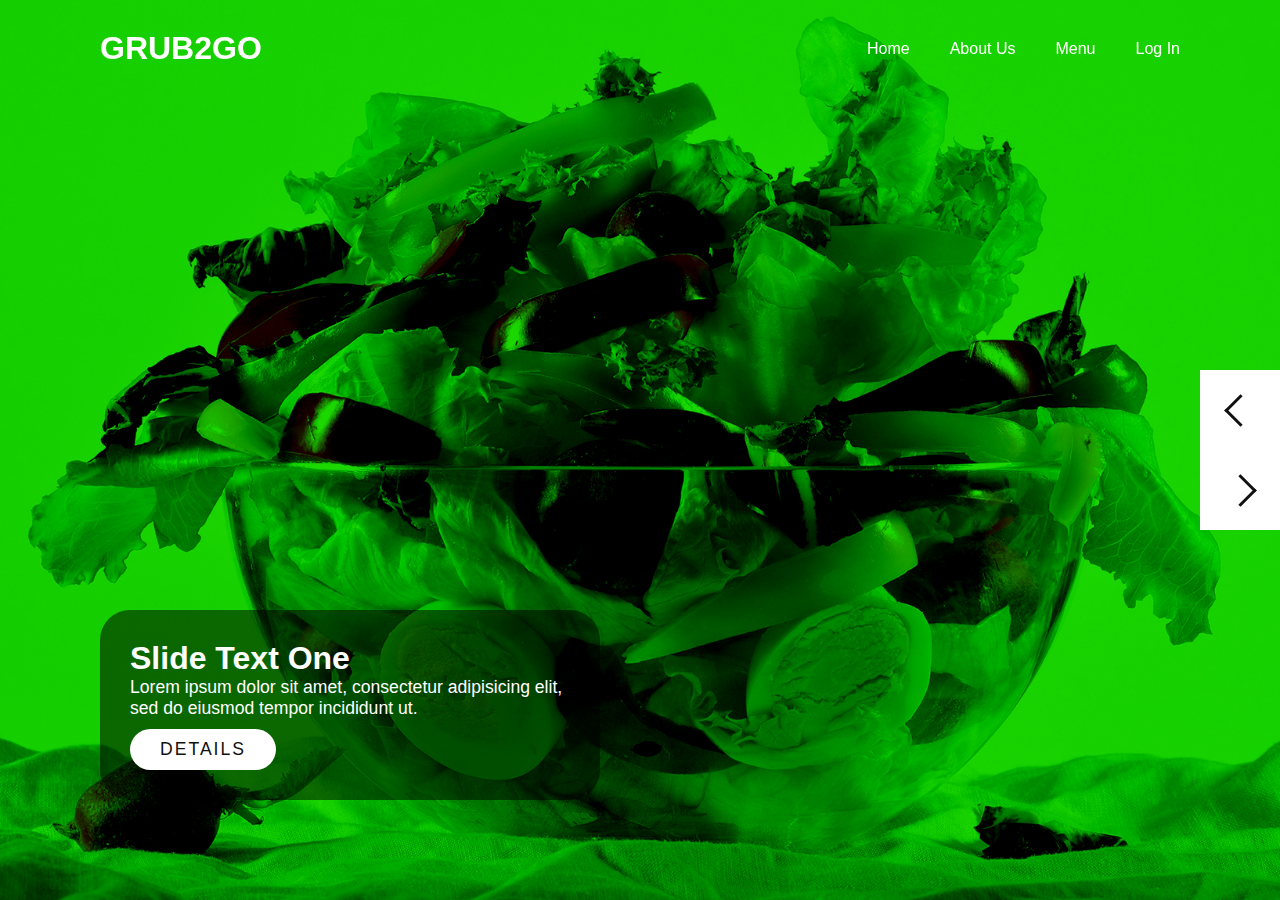
==== GastronomyWeb/index.html @ 40655c36 "website icon change" ====
<!DOCTYPE html>
<html lang="en">
<head>
  
    <title>Home</title>
    <link rel="stylesheet" type="text/css" href="style.css">
    <link rel="website icon" type="png" href="images/websitelogo.png">
</head>
<body>
    
    <header>
        
        <a href="#" class="logo">GRUB2GO</a>
        <ul>
            <li><a href="#">Home</a></li>
            <li><a href="#">About Us</a></li>
            <li><a href="#">Menu</a></li>
            <li><a href="login.html">Log In</a></li>

        </ul>
    </header>
    <section class="banner">
        <div class="imageBox">
            <img src="images/image1.png" alt="image1" class="active">
            <img src="images/image2.png" alt="image2" >
            <img src="images/image3.png" alt="image3" >
            <img src="images/image4.png" alt="image4" >
        </div>


        <div class="contentBox">
            <div class="active">
                <h2>Slide Text One</h2>
                <p>Lorem ipsum dolor sit amet, consectetur adipisicing elit, sed do eiusmod    
                tempor incididunt ut.</p>
                <a href="#">Details</a>
            </div>
            <div>
                <h2>Slide Text Two</h2>
                <p>Lorem ipsum dolor sit amet, consectetur adipisicing elit, sed do eiusmod    
                tempor incididunt ut.</p>
                <a href="#">Details</a>
            </div>
            <div>
                <h2>Slide Text Three</h2>
                <p>Lorem ipsum dolor sit amet, consectetur adipisicing elit, sed do eiusmod    
                tempor incididunt ut.</p>
                <a href="#">Details</a>
            </div>
            <div>
                <h2>Slide Text Four</h2>
                <p>Lorem ipsum dolor sit amet, consectetur adipisicing elit, sed do eiusmod    
                tempor incididunt ut.</p>
                <a href="#">Details</a>
            </div>

        </div>
        <ul class="controls">
            <li onclick="prevSlide();prevSlideText();"></li>
            <li onclick="nextSlide();nextSlideText();"></li>
        </ul>



    </section>
    
   <script src="script.js"></script>
    
</body>
</html>
---- GastronomyWeb/style.css ----
*
{
    margin: 0;
    padding: 0;
    box-sizing:border-box;
    font-family:'Poppins', sans-serif;
}



body{

    background:#ff0;
}

header
{
    position: fixed;
    top: 0;
    left: 0;
    width: 100%;
    display: flex;
    justify-content: space-between;
    z-index: 1000;
    padding: 30px 100px;
}
header .logo
{
    position: relative;
    color: #fff;
    font-weight: 700;
    font-size: 2em;
    text-decoration: none;
    

}

header ul
{
    position: relative;
    display: flex;
    justify-content: center;
    align-items: center;


}
header ul li{
    position: relative;
    list-style: none;
    margin-left: 40px;
}

header ul li a
{
    color: #fff;
    text-decoration: none;
    transition: all 0.3s ease;

}

header ul li a:hover
{
    
    color:#5d9d0b;;
    transition:0.9s;
   
    
   

}


.banner
{
    position: relative;
    width: 100%;
    min-height: 100vh;
}

.banner .imageBox
{
    position: absolute;
    top: 0;
    left: 0;
    width: 100%;
    height: 100%;


}

.banner .imageBox img
{
    position: absolute;
    top: 0;
    left: 0;
    width: 100%;
    height: 100%;
    object-fit: cover;
    opacity: 0;
    transition: 0.5s;
    background-position: center;

}
.banner .imageBox img.active
{
    opacity: 1;
}

.controls
{
    position: absolute;
    top: 50%;
    transform: translateY(-50%);
    right: 0;
    width: 80px;
}

.controls li
{
    position: relative;
    width: 80px;
    height: 80px;
    background: #fff;
    list-style: none;
    display: flex;
    justify-content: center;
    align-items: center;
    cursor: pointer;
}
.controls li:hover
{
    background: #72eb3a;
}
.controls li:before
{
    content: '';
    position: absolute;
    width: 20px;
    height: 20px;
    border-left: 3px solid #111;
    border-bottom: 3px solid #111;
    transform: rotate(45deg);
}
.controls li:nth-child(2):before
{
    transform: rotate(225deg);
}

.contentBox
{
    position: absolute;
    bottom: 0;
    max-width: 700px;
    padding: 100px;
}
.contentBox div
{
    display:none;

}

.contentBox div.active
{
    display: block;
    padding:30px;
    padding-left: 30px;
    background: rgba(0,0,0,0.5);
    border-radius:30px ;
    
   

}

.contentBox div h2
{
    color: #fff;
    font-size: 2em;

}

.contentBox div p
{
    color: #fff;
    font-size: 1.1em;

}

.contentBox div a
{
    color: #111;
    font-size: 1.1em;
    display: inline-block;
    padding: 10px 30px;
    background:#fff ;
    margin-top: 10px;
    font-weight: 250;
    text-decoration: none;
    letter-spacing: 2px;
    text-transform: uppercase;
    



}
.contentBox a:hover
{
    box-shadow: #32325d40 0px 50px 100px -20px, rgba(0, 0, 0, 0.3) 0px 30px 60px -30px, rgba(10, 37, 64, 0.35) 0px -2px 6px 0px inset;
    box-shadow: rgba(255, 255, 255, 0.82) 0px 3px 8px;
    
    transition:0.4s ease-in-out;
    



}
.contentBox a:hover::after
{
    box-shadow:none;
    transition: 1s ease-out;
   
    



}

.contentBox a
{
    border-radius: 30px;
    
    transition: all .3s ease;
    

}
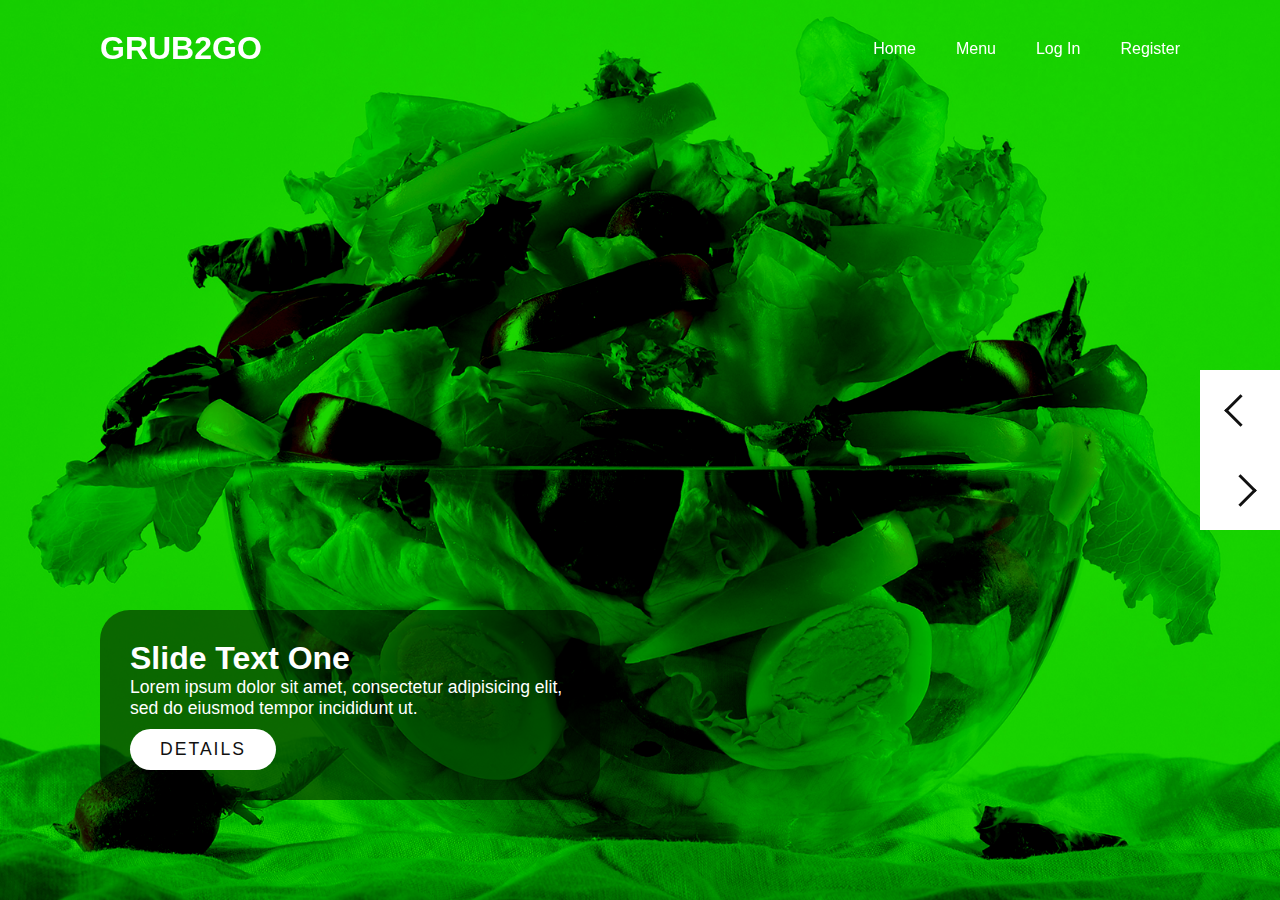
==== commit 30e1c21a: "homepage tweaks" ====
--- a/GastronomyWeb/index.html
+++ b/GastronomyWeb/index.html
@@ -12,10 +12,10 @@
         
         <a href="#" class="logo">GRUB2GO</a>
         <ul>
-            <li><a href="#">Home</a></li>
-            <li><a href="#">About Us</a></li>
+            <li><a href="index.html">Home</a></li>
             <li><a href="#">Menu</a></li>
             <li><a href="login.html">Log In</a></li>
+            <li><a href="register.html">Register</a></li>
 
         </ul>
     </header>
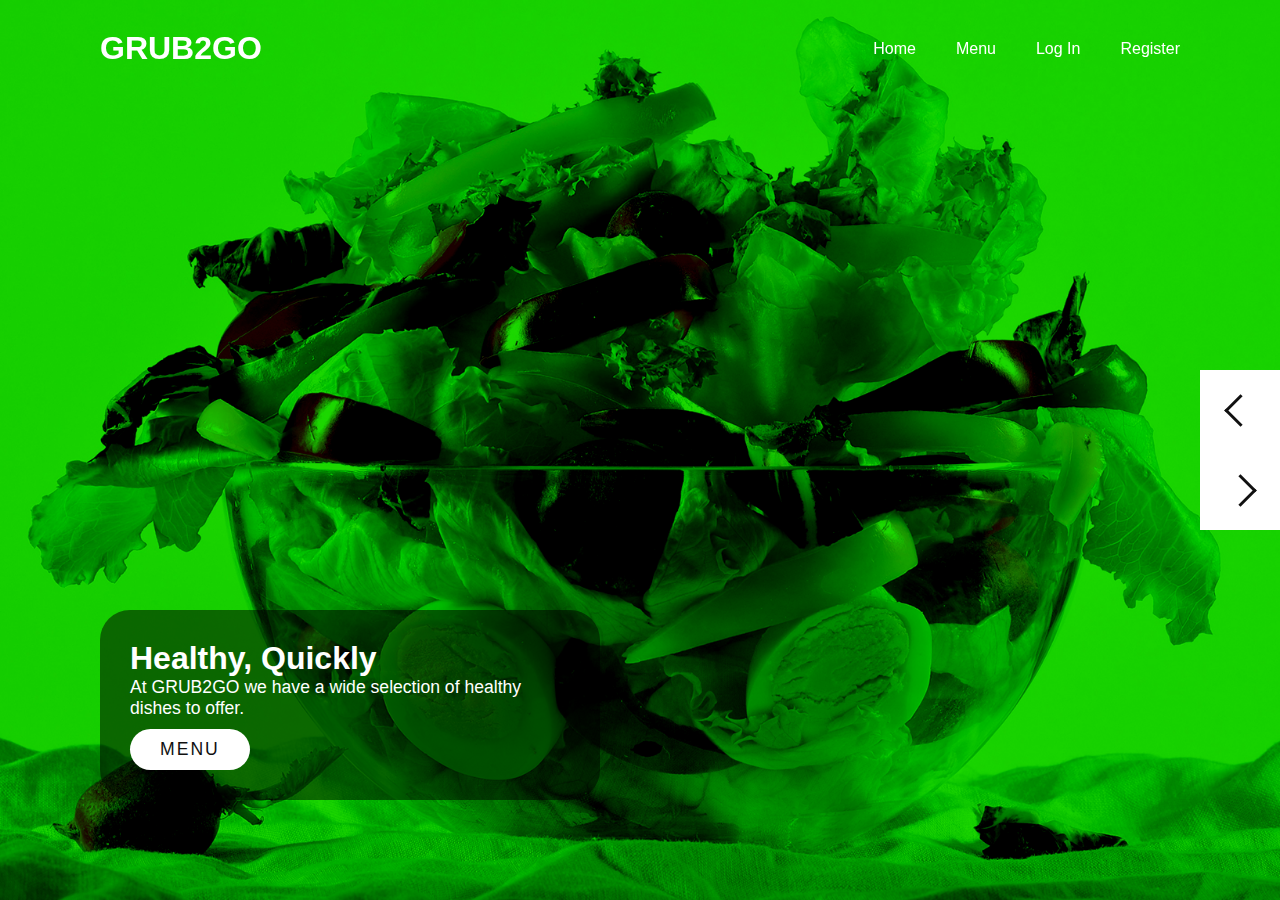
==== commit 6da48f66: "home page" ====
--- a/GastronomyWeb/index.html
+++ b/GastronomyWeb/index.html
@@ -13,7 +13,7 @@
         <a href="#" class="logo">GRUB2GO</a>
         <ul>
             <li><a href="index.html">Home</a></li>
-            <li><a href="#">Menu</a></li>
+            <li><a href="menupage.html">Menu</a></li>
             <li><a href="login.html">Log In</a></li>
             <li><a href="register.html">Register</a></li>
 
@@ -30,10 +30,10 @@
 
         <div class="contentBox">
             <div class="active">
-                <h2>Slide Text One</h2>
-                <p>Lorem ipsum dolor sit amet, consectetur adipisicing elit, sed do eiusmod    
-                tempor incididunt ut.</p>
-                <a href="#">Details</a>
+                <h2>Healthy, Quickly</h2>
+                <p>At GRUB2GO we have a wide selection of healthy dishes to offer.   
+                </p>
+                <a href="#">Menu</a>
             </div>
             <div>
                 <h2>Slide Text Two</h2>
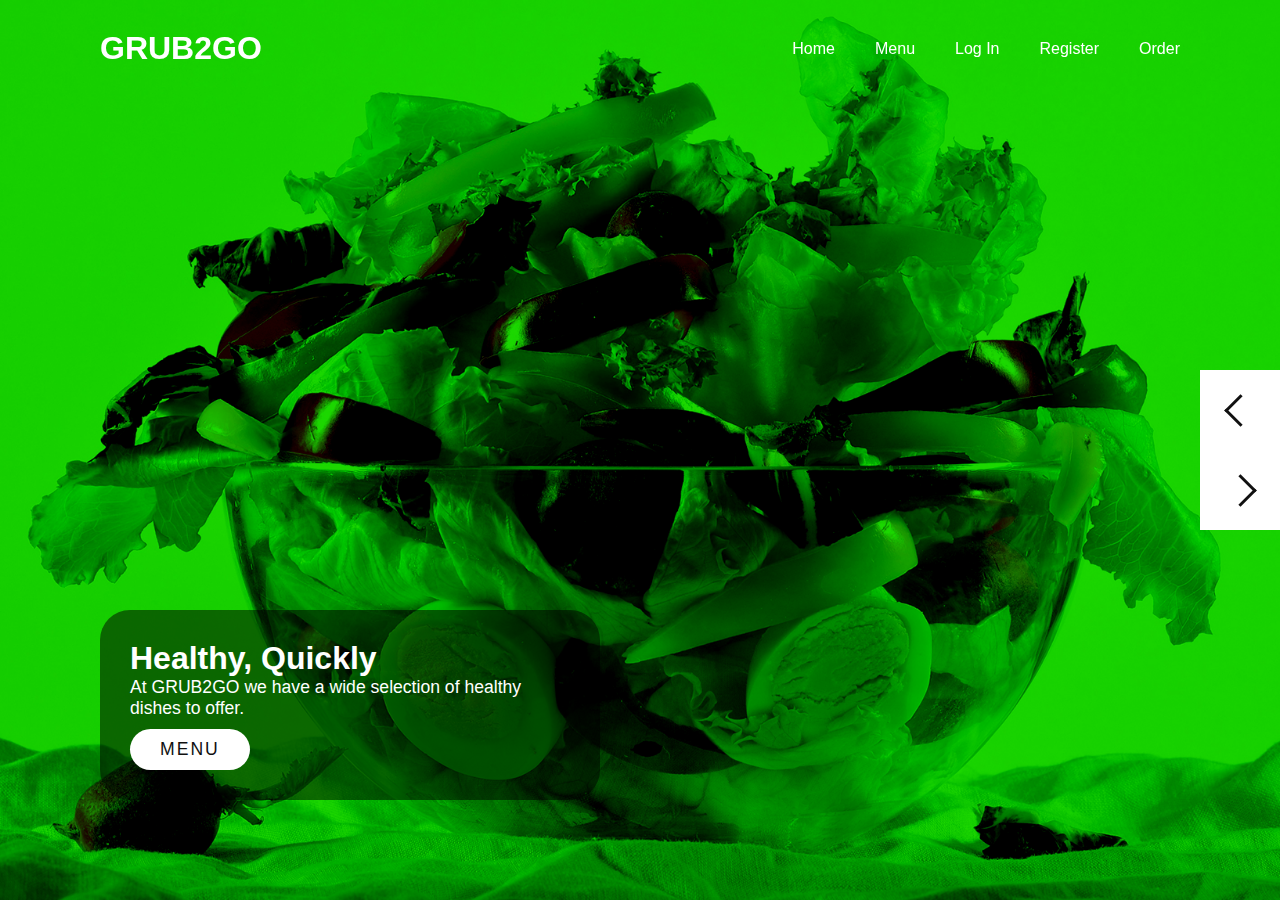
==== commit 89a5f223: "add order html and style" ====
--- a/GastronomyWeb/index.html
+++ b/GastronomyWeb/index.html
@@ -16,6 +16,7 @@
             <li><a href="menupage.html">Menu</a></li>
             <li><a href="login.html">Log In</a></li>
             <li><a href="register.html">Register</a></li>
+            <li><a href="order.html">Order</a></li>
 
         </ul>
     </header>
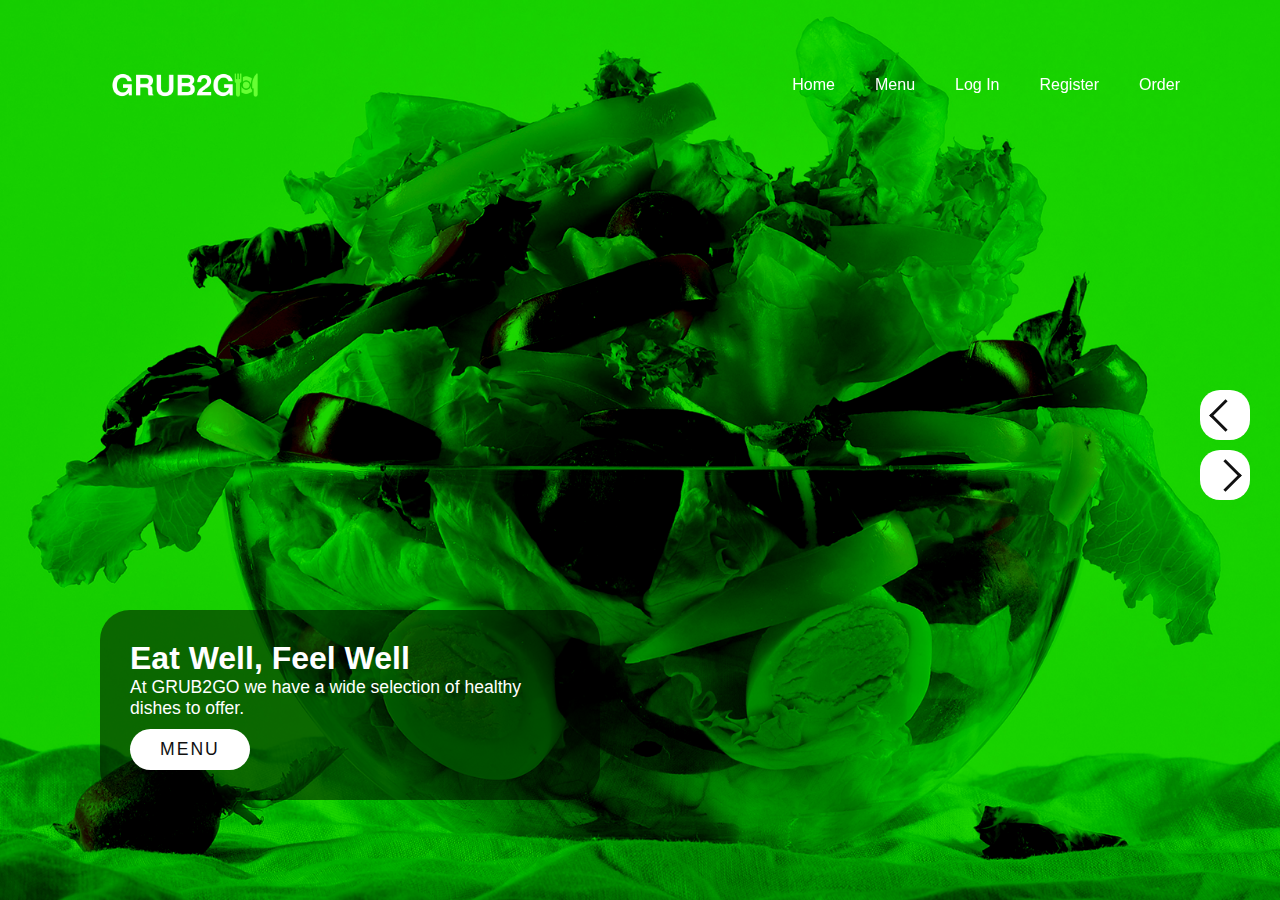
==== commit 7984e271: "changed menu page, register and login forms" ====
--- a/GastronomyWeb/index.html
+++ b/GastronomyWeb/index.html
@@ -10,7 +10,7 @@
     
     <header>
         
-        <a href="#" class="logo">GRUB2GO</a>
+        <img src="images/pagelogo.png" class="logo" alt="">
         <ul>
             <li><a href="index.html">Home</a></li>
             <li><a href="menupage.html">Menu</a></li>
@@ -31,28 +31,26 @@
 
         <div class="contentBox">
             <div class="active">
-                <h2>Healthy, Quickly</h2>
+                <h2>Eat Well, Feel Well </h2>
                 <p>At GRUB2GO we have a wide selection of healthy dishes to offer.   
                 </p>
-                <a href="#">Menu</a>
+                <a href="menuPage.html">Menu</a>
             </div>
             <div>
-                <h2>Slide Text Two</h2>
-                <p>Lorem ipsum dolor sit amet, consectetur adipisicing elit, sed do eiusmod    
-                tempor incididunt ut.</p>
-                <a href="#">Details</a>
+                <h2>Catering</h2>
+                <p>We offer catering services from Monday to Friday, so your events can have the highest quality of food!
+                </p>
+                
             </div>
             <div>
-                <h2>Slide Text Three</h2>
-                <p>Lorem ipsum dolor sit amet, consectetur adipisicing elit, sed do eiusmod    
-                tempor incididunt ut.</p>
-                <a href="#">Details</a>
+                <h2>Freshness Delivered</h2>
+                <p>Our delivery services are available everyday, making it easier for our customers to enjoy our food anywhere they are. </p>
+                <a href="order.html">Order Now</a>
             </div>
             <div>
-                <h2>Slide Text Four</h2>
-                <p>Lorem ipsum dolor sit amet, consectetur adipisicing elit, sed do eiusmod    
-                tempor incididunt ut.</p>
-                <a href="#">Details</a>
+                <h2>Join our Family</h2>
+                <p>Register now to become part of the GRUB2GO family and get exclusive news and offers!  </p>
+                <a href="register.html">Register</a>
             </div>
 
         </div>
--- a/GastronomyWeb/style.css
+++ b/GastronomyWeb/style.css
@@ -23,15 +23,14 @@
     justify-content: space-between;
     z-index: 1000;
     padding: 30px 100px;
-}
-header .logo
-{
-    position: relative;
-    color: #fff;
-    font-weight: 700;
-    font-size: 2em;
-    text-decoration: none;
-    
+    padding-top: 0;
+}
+header img
+{
+    position: relative;
+    height: 170px;
+    top:0;
+   
 
 }
 
@@ -113,23 +112,28 @@
     transform: translateY(-50%);
     right: 0;
     width: 80px;
+    
 }
 
 .controls li
 {
     position: relative;
-    width: 80px;
-    height: 80px;
+    width: 50px;
+    height: 50px;
     background: #fff;
     list-style: none;
     display: flex;
     justify-content: center;
     align-items: center;
     cursor: pointer;
+    transition: 0.5s ease;
+    margin-bottom: 10px;
+    border-radius: 20px;
+    
 }
 .controls li:hover
 {
-    background: #72eb3a;
+    background: transparent;
 }
 .controls li:before
 {
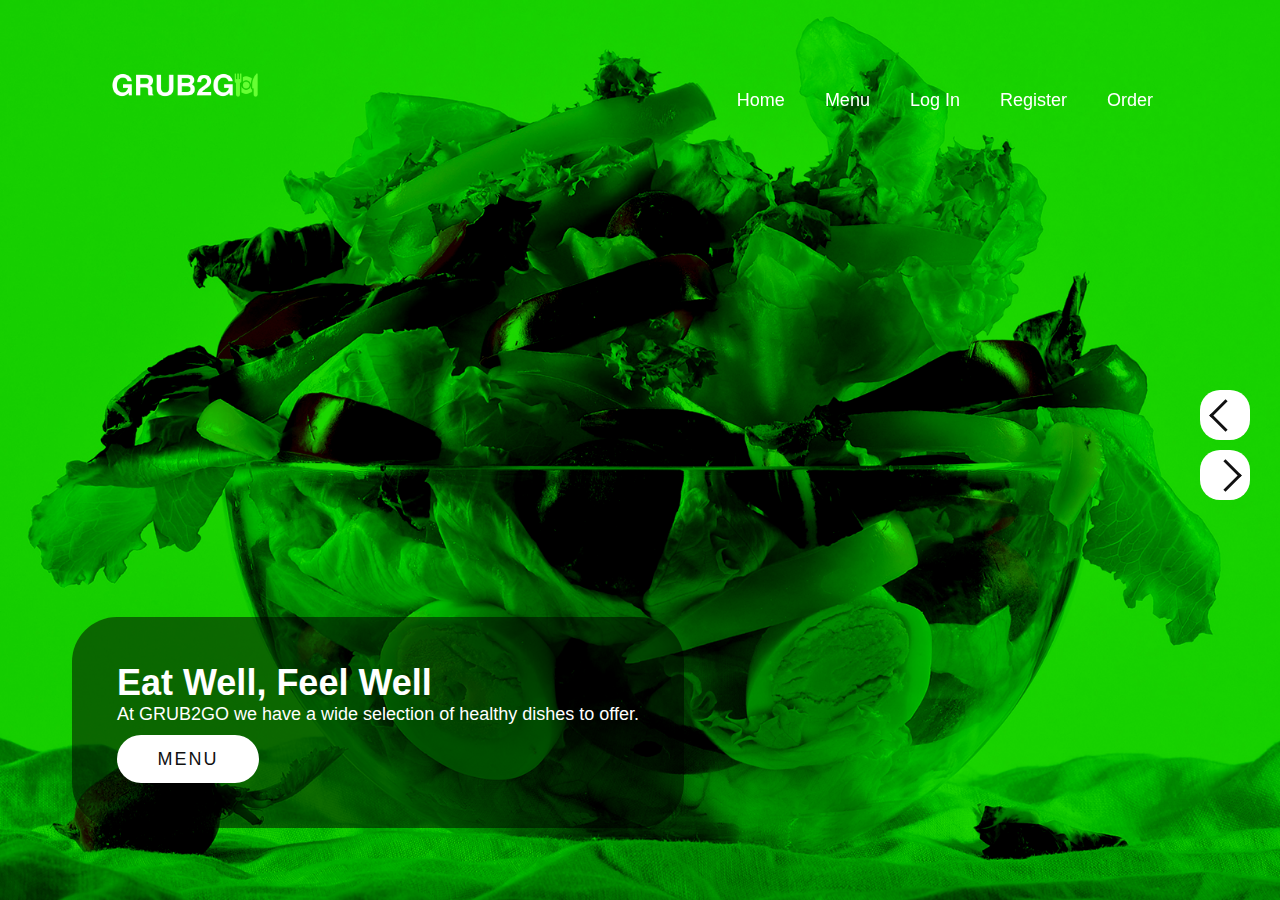
==== commit 45f6d003: "Update Webpage" ====
--- a/GastronomyWeb/index.html
+++ b/GastronomyWeb/index.html
@@ -1,15 +1,15 @@
+<!-- Gastronomy WebPage
+Authors: Elird Elshani & Gent Maloku
+GPZa -->
 <!DOCTYPE html>
 <html lang="en">
 <head>
-  
     <title>Home</title>
     <link rel="stylesheet" type="text/css" href="style.css">
     <link rel="website icon" type="png" href="images/websitelogo.png">
 </head>
 <body>
-    
-    <header>
-        
+    <header>  
         <img src="images/pagelogo.png" class="logo" alt="">
         <ul>
             <li><a href="index.html">Home</a></li>
@@ -17,7 +17,6 @@
             <li><a href="login.html">Log In</a></li>
             <li><a href="register.html">Register</a></li>
             <li><a href="order.html">Order</a></li>
-
         </ul>
     </header>
     <section class="banner">
@@ -27,8 +26,6 @@
             <img src="images/image3.png" alt="image3" >
             <img src="images/image4.png" alt="image4" >
         </div>
-
-
         <div class="contentBox">
             <div class="active">
                 <h2>Eat Well, Feel Well </h2>
@@ -39,8 +36,7 @@
             <div>
                 <h2>Catering</h2>
                 <p>We offer catering services from Monday to Friday, so your events can have the highest quality of food!
-                </p>
-                
+                </p>  
             </div>
             <div>
                 <h2>Freshness Delivered</h2>
@@ -52,18 +48,12 @@
                 <p>Register now to become part of the GRUB2GO family and get exclusive news and offers!  </p>
                 <a href="register.html">Register</a>
             </div>
-
         </div>
         <ul class="controls">
             <li onclick="prevSlide();prevSlideText();"></li>
             <li onclick="nextSlide();nextSlideText();"></li>
         </ul>
-
-
-
     </section>
-    
    <script src="script.js"></script>
-    
 </body>
 </html>--- a/GastronomyWeb/style.css
+++ b/GastronomyWeb/style.css
@@ -1,3 +1,6 @@
+/* Gastronomy Webpage
+Authors: Elird Elshani & Gent Maloku
+GPZa */
 *
 {
     margin: 0;
@@ -5,14 +8,10 @@
     box-sizing:border-box;
     font-family:'Poppins', sans-serif;
 }
-
-
-
 body{
 
     background:#ff0;
 }
-
 header
 {
     position: fixed;
@@ -30,25 +29,30 @@
     position: relative;
     height: 170px;
     top:0;
+    padding-right: 300px;
    
 
 }
-
 header ul
 {
-    position: relative;
-    display: flex;
-    justify-content: center;
+    padding-top: 10vh;
+    position: relative;
+    display:flex;
+    justify-content: flex-end;
     align-items: center;
-
-
+    width: 50%;
+    height: 100%;
+    padding-right: 3vh;
+    
+    
 }
 header ul li{
     position: relative;
     list-style: none;
     margin-left: 40px;
-}
-
+    font-size: 2vh;
+    
+}
 header ul li a
 {
     color: #fff;
@@ -56,26 +60,17 @@
     transition: all 0.3s ease;
 
 }
-
 header ul li a:hover
 {
-    
     color:#5d9d0b;;
     transition:0.9s;
-   
-    
-   
-
-}
-
-
+}
 .banner
 {
     position: relative;
     width: 100%;
     min-height: 100vh;
 }
-
 .banner .imageBox
 {
     position: absolute;
@@ -83,10 +78,7 @@
     left: 0;
     width: 100%;
     height: 100%;
-
-
-}
-
+}
 .banner .imageBox img
 {
     position: absolute;
@@ -98,13 +90,11 @@
     opacity: 0;
     transition: 0.5s;
     background-position: center;
-
 }
 .banner .imageBox img.active
 {
     opacity: 1;
 }
-
 .controls
 {
     position: absolute;
@@ -112,9 +102,7 @@
     transform: translateY(-50%);
     right: 0;
     width: 80px;
-    
-}
-
+}
 .controls li
 {
     position: relative;
@@ -129,7 +117,6 @@
     transition: 0.5s ease;
     margin-bottom: 10px;
     border-radius: 20px;
-    
 }
 .controls li:hover
 {
@@ -149,92 +136,68 @@
 {
     transform: rotate(225deg);
 }
-
 .contentBox
 {
     position: absolute;
     bottom: 0;
-    max-width: 700px;
-    padding: 100px;
+    left: 0;
+    max-width: 100vh;
+    padding: 8vh;
+    display: flex;
 }
 .contentBox div
 {
     display:none;
 
 }
-
 .contentBox div.active
 {
     display: block;
-    padding:30px;
-    padding-left: 30px;
+    padding:5vh;
+    padding-left: 5vh;
     background: rgba(0,0,0,0.5);
-    border-radius:30px ;
-    
-   
-
-}
-
+    border-radius:5vh ;
+}
 .contentBox div h2
 {
     color: #fff;
-    font-size: 2em;
-
-}
-
+    font-size: 4vh;
+}
 .contentBox div p
 {
     color: #fff;
-    font-size: 1.1em;
-
-}
-
+    font-size: 2vh;
+}
 .contentBox div a
 {
     color: #111;
-    font-size: 1.1em;
+    font-size: 2vh;
     display: inline-block;
-    padding: 10px 30px;
+    padding: 1.5vh 4.5vh;
     background:#fff ;
     margin-top: 10px;
     font-weight: 250;
     text-decoration: none;
     letter-spacing: 2px;
     text-transform: uppercase;
-    
-
-
-
 }
 .contentBox a:hover
 {
     box-shadow: #32325d40 0px 50px 100px -20px, rgba(0, 0, 0, 0.3) 0px 30px 60px -30px, rgba(10, 37, 64, 0.35) 0px -2px 6px 0px inset;
-    box-shadow: rgba(255, 255, 255, 0.82) 0px 3px 8px;
-    
+    box-shadow: rgba(255, 255, 255, 0.82) 0px 3px 8px;  
     transition:0.4s ease-in-out;
-    
-
-
-
 }
 .contentBox a:hover::after
 {
     box-shadow:none;
     transition: 1s ease-out;
-   
-    
-
-
-
-}
-
+}
 .contentBox a
 {
     border-radius: 30px;
-    
     transition: all .3s ease;
-    
-
-}
-
-
+}
+
+
+
+
